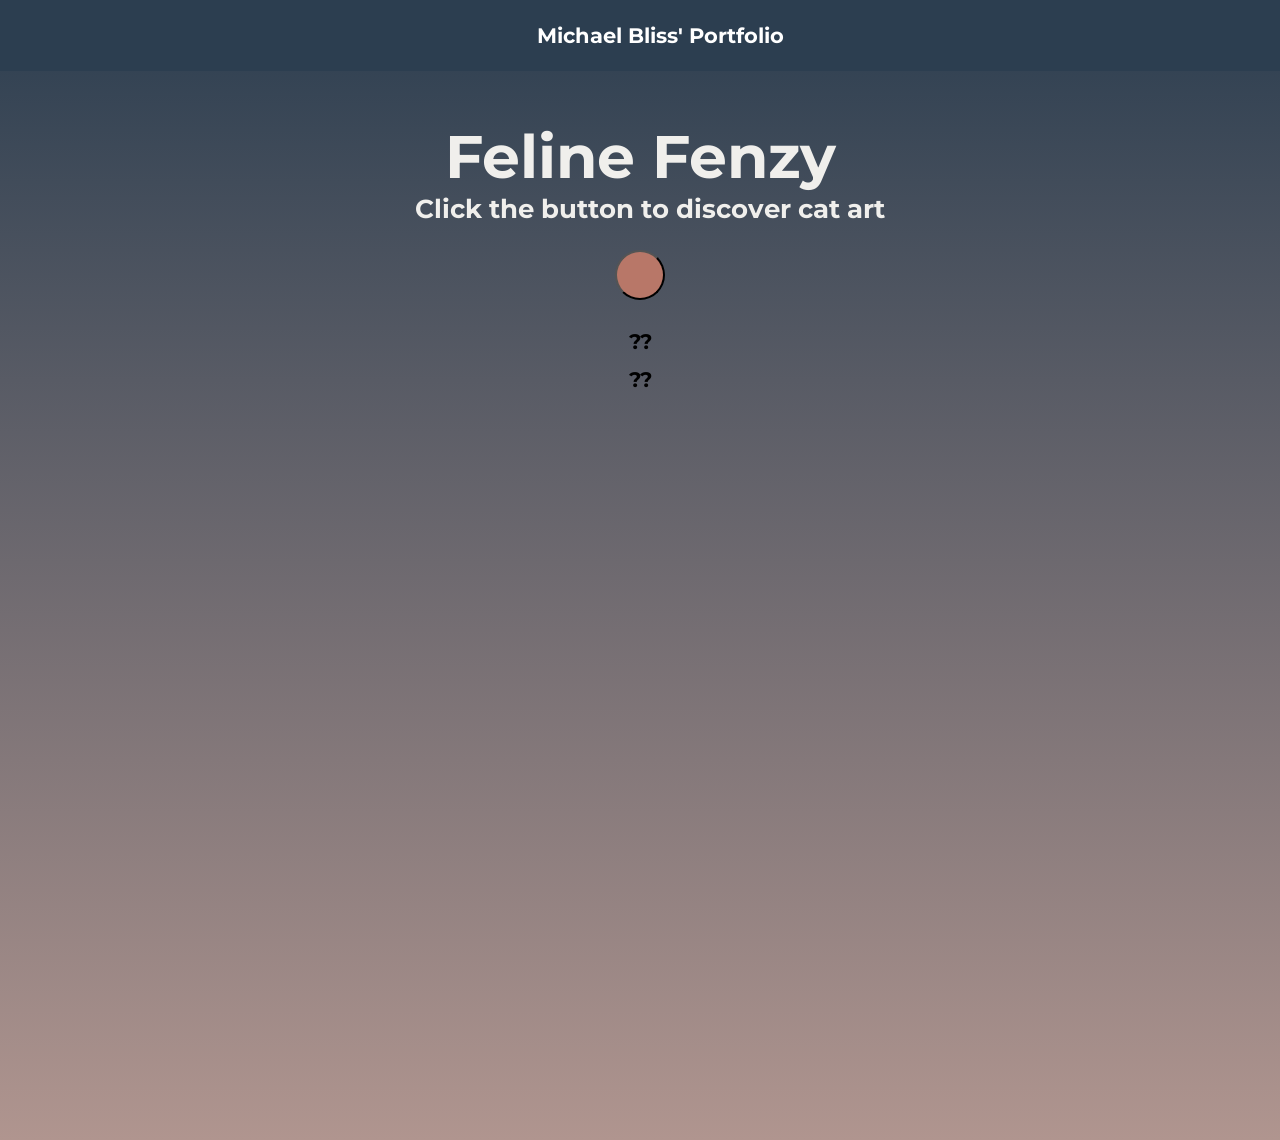
==== openapi.html @ ce4ad05c "added open api page" ====
<!DOCTYPE html>
    <html>
        <head>
            <title></title>

            <meta name="viewport" content="width=device-width, initial-scale=1.0">
            <meta charset = "UTF-8"> 
            <meta name = "keywords" content = "HTML, CSS, JavaScript, Coding">
            <meta name = "author" content = "Michael Bliss"> 
            <link rel = "stylesheet" href = "css/openapi.css">
            <link rel = "preconnect" href = "https://fonts.googleapis.com">
            <link rel = "preconnect" href = "https://fonts.gstatic.com" crossorigin>
            <link href = "https://fonts.googleapis.com/css2?family=Montserrat:ital,wght@0,100..900;1,100..900&display=swap" rel = "stylesheet">

        </head>

        <body>
            <header>
                <nav>
                    <ul>
                        <li><a href = "index.html">Michael Bliss' Portfolio</a></li>
                    </ul>
                </nav>
            </header>
            <h1 class = "name-style"> Feline Fenzy</h1>
            <h2 class = "name-style">Click the button to discover cat art</h2>
            <button id = "get-art"></button>

            <section class = "art-information">
                <h4 id = "title">??</h4>
                <h4 id = "artist-display">??</h4>
            </section>
            
            <script src="js/openapi.js"></script>
        </body>
        
        
        
    </html>
---- css/openapi.css ----
body {
    margin: 120px 0px;
    padding: 0px;
    font-size: 21px;
    background-color: #f0efec;
    font-family: "Montserrat", sans-serif;
    font-optical-sizing: auto;
    font-style: normal;
    display:flex;
    flex-direction: column;
    align-items: center;
    min-height: 100vh;
    background: linear-gradient(to bottom, #2c3e50, #b0958f);
    background-repeat: no-repeat;
    
}

img {
   max-width: 70%;
   height: auto;
   margin: 0px;
}

h1 {
    color:#f0efec;
    font-size: 60px;
    text-align: center;
    padding:0px;
    margin: 0px;
    width: 100%;

}

h2 {
    color:#f0efec;
    font-size: 26px;
    text-align: center;
    padding: 0px 0px 0px 20px;
    margin: 0px;
    max-width: 100%;
}
header {
    position: fixed;
    top: 0;
    left: 0;
    right: 0;
    width: 100%;
    margin: 0px;
    display: flex;
    justify-content: center;
    align-items: center;
}

nav {
    background-color: #2c3e50; 
    padding: 2px 0px;
    width: 100%;
    display: flex;
   justify-content: center;
  
}

nav ul {
  list-style: none;
  display: flex;
  gap: 50px;
  justify-content: center;
}

nav a {
  color: white;
  text-decoration: none;
  font-weight: bold;
}

button {
    transform: translateY(25px);
    height: 50px;
    width:50px;
    border-radius: 50%;
    background-color: #b87768;
    align-content: center;
}

.placeholder {
  width: 300px;
  height: 200px;
  background-color: #2c3e50; /* light gray placeholder */
  background-size: cover;
  background-position: center;
}
.art-information h4 {
    margin: 4px 0;
}
    
.art-information {
    display: flex;
    flex-direction: column;
    align-items: center;
    text-align: center;
    row-gap: 5px;
    margin: 50px 0px;
}

.art-information #title {
    order: 1;
}

.art-information #artist-display {
    order: 2;
}
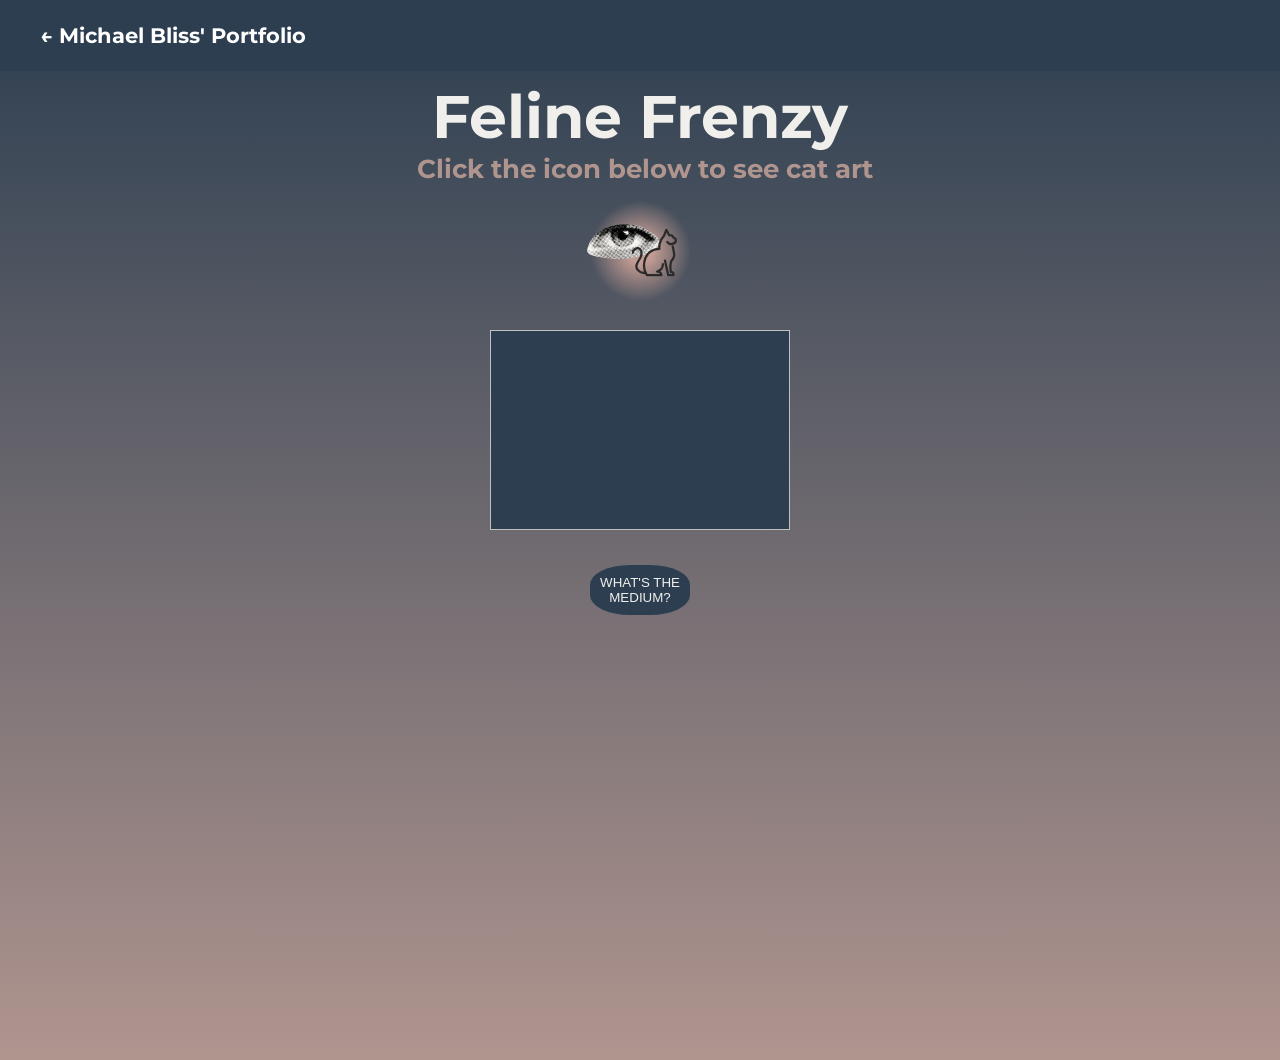
==== commit bd7a71f7: "Merge branch and resolve conflicts, keep openapi files" ====
--- a/openapi.html
+++ b/openapi.html
@@ -18,17 +18,20 @@
             <header>
                 <nav>
                     <ul>
-                        <li><a href = "index.html">Michael Bliss' Portfolio</a></li>
+                        <li><a href = "index.html"> ← Michael Bliss' Portfolio</a></li>
                     </ul>
                 </nav>
             </header>
-            <h1 class = "name-style"> Feline Fenzy</h1>
-            <h2 class = "name-style">Click the button to discover cat art</h2>
-            <button id = "get-art"></button>
-
+            <h1 class = "name-style"> Feline Frenzy</h1>
+            <h2 class = "name-style">Click the icon below to see cat art</h2>
+            <button id = "get-art"><img src="images/see-cats-button.svg" alt="Get artwork"></button>
+            <img id = "placeholder">
+            
             <section class = "art-information">
-                <h4 id = "title">??</h4>
-                <h4 id = "artist-display">??</h4>
+                <h2 id = "title"></h3>
+                <h3 id = "artist-display"></h3>
+                <h4 id = "medium-display"></h5>
+                <button id = "get-medium">WHAT'S THE MEDIUM?</button>
             </section>
             
             <script src="js/openapi.js"></script>
--- a/css/openapi.css
+++ b/css/openapi.css
@@ -1,5 +1,40 @@
+header {
+    position: fixed;
+    z-index: 1000;
+    top: 0;
+    left: 0;
+    right: 0;
+    width: 100%;
+    margin: 0px;
+    display: flex;
+    justify-content: center;
+    align-items: center;
+}
+
+nav {
+    background-color: #2c3e50; 
+    padding: 2px 0px;
+    width: 100%;
+    display: flex;
+   justify-content: left;
+  
+}
+
+nav ul {
+  list-style: none;
+  display: flex;
+  gap: 50px;
+  justify-content: center;
+}
+
+nav a {
+  color: white;
+  text-decoration: none;
+  font-weight: bold;
+}
+
 body {
-    margin: 120px 0px;
+    margin: 80px 0px;
     padding: 0px;
     font-size: 21px;
     background-color: #f0efec;
@@ -11,8 +46,7 @@
     align-items: center;
     min-height: 100vh;
     background: linear-gradient(to bottom, #2c3e50, #b0958f);
-    background-repeat: no-repeat;
-    
+    background-repeat: no-repeat; 
 }
 
 img {
@@ -32,65 +66,52 @@
 }
 
 h2 {
-    color:#f0efec;
+    color:#b0958f;
     font-size: 26px;
     text-align: center;
-    padding: 0px 0px 0px 20px;
+    padding: 0px 0px 0px 10px;
     margin: 0px;
     max-width: 100%;
 }
-header {
-    position: fixed;
-    top: 0;
-    left: 0;
-    right: 0;
-    width: 100%;
-    margin: 0px;
-    display: flex;
-    justify-content: center;
-    align-items: center;
+
+h3 {
+    color:#f0efec
 }
 
-nav {
-    background-color: #2c3e50; 
-    padding: 2px 0px;
-    width: 100%;
-    display: flex;
-   justify-content: center;
-  
+h4 {
+    color:#2c3e50;
+    margin: 0px;
 }
 
-nav ul {
-  list-style: none;
-  display: flex;
-  gap: 50px;
-  justify-content: center;
-}
-
-nav a {
-  color: white;
-  text-decoration: none;
-  font-weight: bold;
+#title {
+    color:#f1d0c9;
 }
 
 button {
-    transform: translateY(25px);
-    height: 50px;
-    width:50px;
-    border-radius: 50%;
-    background-color: #b87768;
+    margin-top: -20px;
+    background-color: transparent;
     align-content: center;
+    color: #2c3e50;
+    cursor:pointer;
+    border: none;
 }
 
-.placeholder {
-  width: 300px;
+#get-art img {
+  width: 170px;
+  height: 170px;
+  margin: 0px;
+  padding: 0px;
+}
+
+#placeholder {
+  display: block;
+    width: 300px;
   height: 200px;
   background-color: #2c3e50; /* light gray placeholder */
   background-size: cover;
-  background-position: center;
-}
-.art-information h4 {
-    margin: 4px 0;
+  margin-top: -10px;
+  padding: 0px;
+
 }
     
 .art-information {
@@ -98,14 +119,40 @@
     flex-direction: column;
     align-items: center;
     text-align: center;
-    row-gap: 5px;
-    margin: 50px 0px;
+    color: #f0efec;
+    margin-top: 10px;
+    padding: 0px;
+}
+
+.art-information h2,
+.art-information h3,
+.art-information h4 {
+  margin: 0px;
 }
 
 .art-information #title {
     order: 1;
+    margin: 0px;
 }
 
 .art-information #artist-display {
     order: 2;
+    margin: 0px;
+}
+
+.art-information #medium-display {
+    order: 3;
+    margin: 0px;
+}
+
+#get-medium {
+    order: 4;
+    height: 50px;
+    width:100px;
+    border-radius: 40%;
+    background-color: #2c3e50;
+    color:#f0efec;
+    align-content: center;
+    margin-top: 25px;
+    padding: 10px;
 }
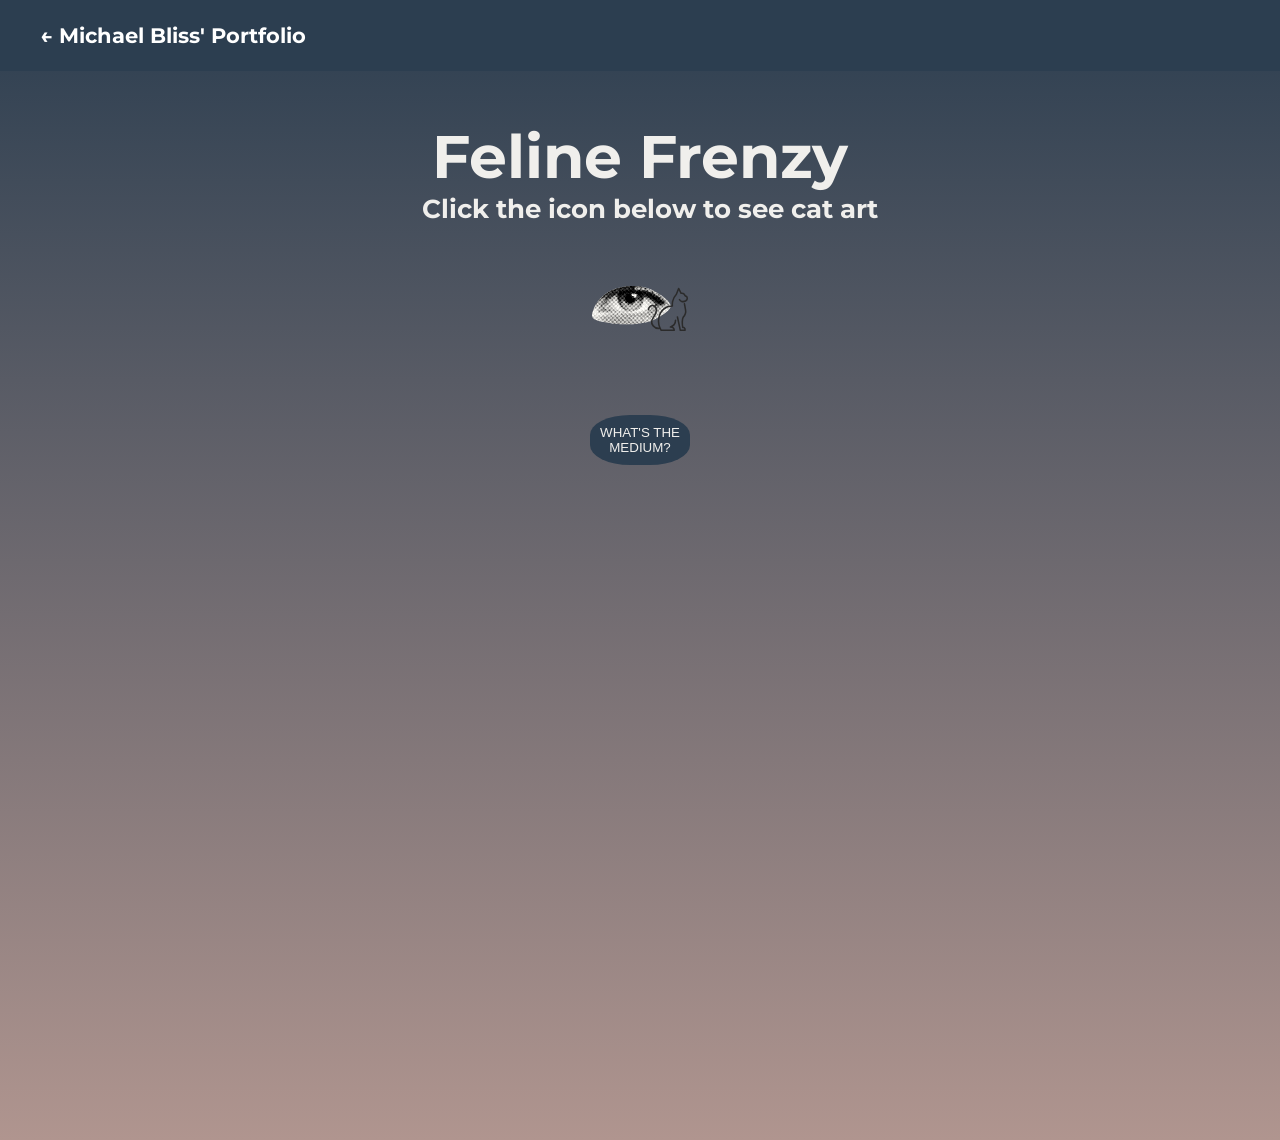
==== commit 65aa0995: "fixed headings and added 2nd endpoint" ====
--- a/openapi.html
+++ b/openapi.html
@@ -28,9 +28,9 @@
             <img id = "placeholder">
             
             <section class = "art-information">
-                <h2 id = "title"></h3>
+                <h3 id = "title"></h3>
                 <h3 id = "artist-display"></h3>
-                <h4 id = "medium-display"></h5>
+                <h4 id = "medium-display"></h4>
                 <button id = "get-medium">WHAT'S THE MEDIUM?</button>
             </section>
             
--- a/css/openapi.css
+++ b/css/openapi.css
@@ -1,3 +1,19 @@
+body {
+    margin: 120px 0px;
+    padding: 0px;
+    font-size: 21px;
+    background-color: #f0efec;
+    font-family: "Montserrat", sans-serif;
+    font-optical-sizing: auto;
+    font-style: normal;
+    display: flex;
+    flex-direction: column;
+    align-items: center;
+    min-height: 100vh;
+    background: linear-gradient(to bottom, #2c3e50, #b0958f);
+    background-repeat: no-repeat;
+}
+
 header {
     position: fixed;
     z-index: 1000;
@@ -12,108 +28,72 @@
 }
 
 nav {
-    background-color: #2c3e50; 
+    background-color: #2c3e50;
     padding: 2px 0px;
     width: 100%;
     display: flex;
-   justify-content: left;
-  
+    justify-content: left;
 }
 
 nav ul {
-  list-style: none;
-  display: flex;
-  gap: 50px;
-  justify-content: center;
+    list-style: none;
+    display: flex;
+    gap: 50px;
+    justify-content: center;
 }
 
 nav a {
-  color: white;
-  text-decoration: none;
-  font-weight: bold;
-}
-
-body {
-    margin: 80px 0px;
-    padding: 0px;
-    font-size: 21px;
-    background-color: #f0efec;
-    font-family: "Montserrat", sans-serif;
-    font-optical-sizing: auto;
-    font-style: normal;
-    display:flex;
-    flex-direction: column;
-    align-items: center;
-    min-height: 100vh;
-    background: linear-gradient(to bottom, #2c3e50, #b0958f);
-    background-repeat: no-repeat; 
+    color: white;
+    text-decoration: none;
+    font-weight: bold;
 }
 
 img {
-   max-width: 70%;
-   height: auto;
-   margin: 0px;
+    max-width: 70%;
+    height: auto;
+    margin: 0px;
 }
 
 h1 {
-    color:#f0efec;
+    color: #f0efec;
     font-size: 60px;
     text-align: center;
-    padding:0px;
+    padding: 0px;
     margin: 0px;
     width: 100%;
-
 }
 
 h2 {
-    color:#b0958f;
+    color: #f0efec;
     font-size: 26px;
     text-align: center;
-    padding: 0px 0px 0px 10px;
+    padding: 0px 0px 0px 20px;
     margin: 0px;
     max-width: 100%;
 }
 
-h3 {
-    color:#f0efec
+button {
+    transform: translateY(10px);
+    height: 150px;
+    width: 150px;
+    border-radius: 50%;
+    background-color: transparent;
+    border: none;
+    align-content: center;
 }
 
-h4 {
-    color:#2c3e50;
-    margin: 0px;
+#medium-display{
+    color: #2c3e50;
 }
 
-#title {
-    color:#f1d0c9;
+.placeholder {
+    width: 300px;
+    height: 200px;
+    background-color: #2c3e50;
+    background-size: cover;
+    background-position: center;
 }
 
-button {
-    margin-top: -20px;
-    background-color: transparent;
-    align-content: center;
-    color: #2c3e50;
-    cursor:pointer;
-    border: none;
-}
-
-#get-art img {
-  width: 170px;
-  height: 170px;
-  margin: 0px;
-  padding: 0px;
-}
-
-#placeholder {
-  display: block;
-    width: 300px;
-  height: 200px;
-  background-color: #2c3e50; /* light gray placeholder */
-  background-size: cover;
-  margin-top: -10px;
-  padding: 0px;
-
-}
-    
 .art-information {
     display: flex;
     flex-direction: column;
@@ -127,32 +107,29 @@
 .art-information h2,
 .art-information h3,
 .art-information h4 {
-  margin: 0px;
+    margin: 0px;
 }
 
 .art-information #title {
     order: 1;
-    margin: 0px;
 }
 
 .art-information #artist-display {
     order: 2;
-    margin: 0px;
 }
 
 .art-information #medium-display {
     order: 3;
-    margin: 0px;
 }
 
 #get-medium {
     order: 4;
     height: 50px;
-    width:100px;
+    width: 100px;
     border-radius: 40%;
     background-color: #2c3e50;
-    color:#f0efec;
+    color: #f0efec;
     align-content: center;
-    margin-top: 25px;
+    margin-top: 20px;
     padding: 10px;
-}+}
